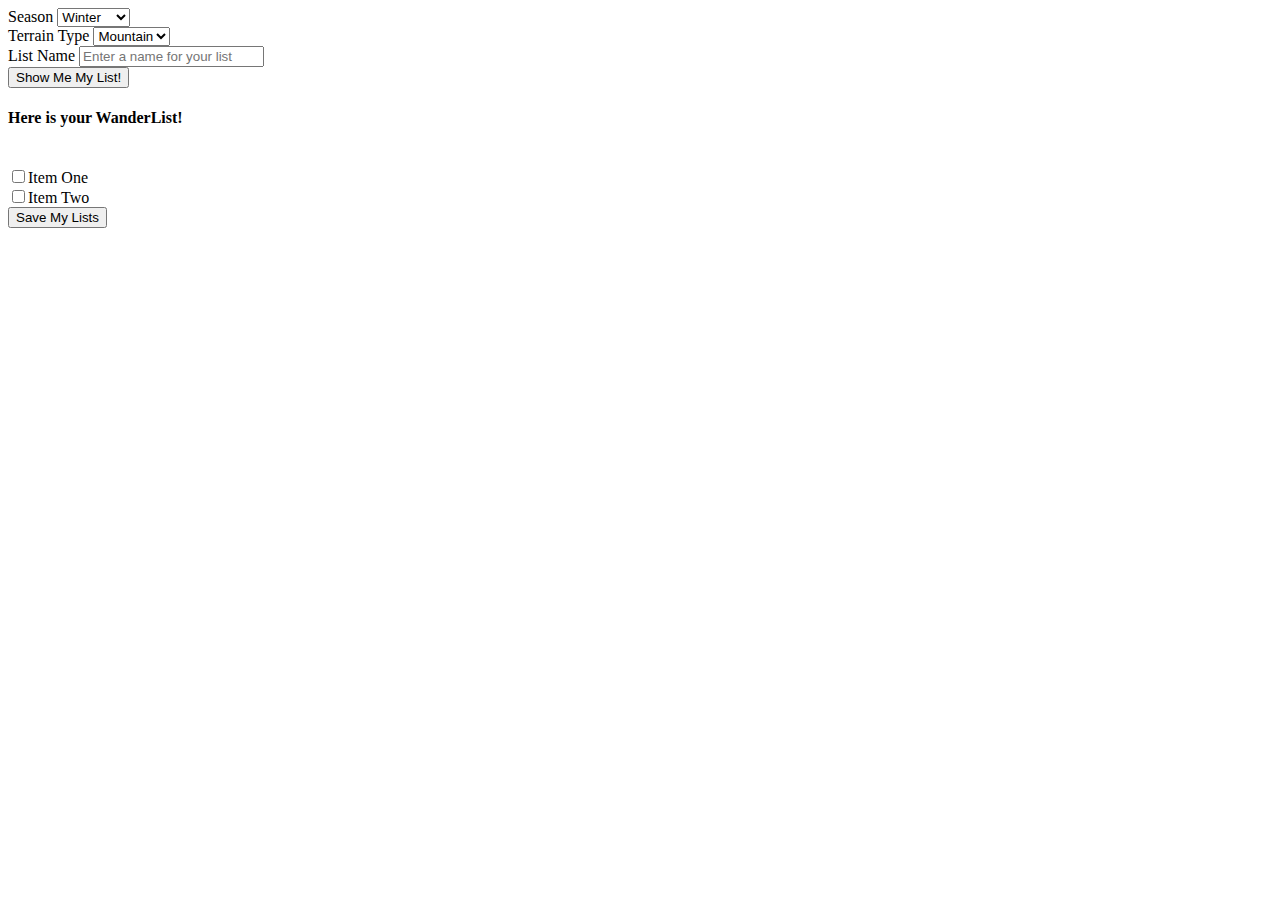
==== index.html @ 4a2451d5 "Merge pull request #5 from heatherzurek/home" ====
<!DOCTYPE html>
<html lang="en" dir="ltr">
  <head>
    <meta charset="utf-8">
    <link href="css/bootstrap.css" rel="stylesheet" type="text/css">
    <link href="css/styles.css" rel="stylesheet" type="text/css">
    <!-- <script src="js/bootstrap.js"></script> -->
    <script src="js/jquery-3.3.1.js"></script>
    <script src="js/objects.js"></script>
    <script src="js/scripts.js"></script>
    <title>wanderlist</title>
  </head>
  <body>
    <form id="lists">
      <div class="form-group">
        <label for="season">Season</label>
        <select class="form-control" id="season" >
          <option value="winterList">Winter</option>
          <option value="springList">Spring</option>
          <option value="summerList">Summer</option>
          <option value="fallList">Fall</option>
        </select>
      </div>
      <div class="form-group">
        <label for="terrain">Terrain Type</label>
        <select class="form-control" id="terrain">
          <option value="mountainList">Mountain</option>
          <option value="desertList">Desert</option>
          <option value="forestList">Forest</option>
          <option value="riverList">River</option>
        </select>
      </div>
      <div class="form-group">
        <label for="listName">List Name</label>
        <input type="name" class="form-control" id="listName" placeholder="Enter a name for your list">
      </div>
      <button type="button" name="button" id="listMaker">Show Me My List!</button>
    </form>

    <div class="customList">
      <form class="prePopLists">
      <h4>Here is your WanderList!</h4>
      <h5><span id="userListName"></span></h5>
      <br>
      <span id="userSeasonSelected"></span>
      <div class="form-check">
        <label class="form-check-label">
          <input type="checkbox" name="prePopList" value="Item One">Item One<span id=""></span>
        </label>
      </div>
      <div class="form-check">
        <label class="form-check-label">
          <input type="checkbox" name="prePopList" value="Item Two"><span id="">Item Two</span>
      </label>
      </div>
      <button type="button" name="button" id="selectedItemsList">Save My Lists</button>
      </form>
    </div>

    <!-- add extra items form -->
    <!-- <li><input class="form-control form-control-sm" type="text" placeholder="Additional item"></li> -->
    <output>

    </output>

  </body>
</html>
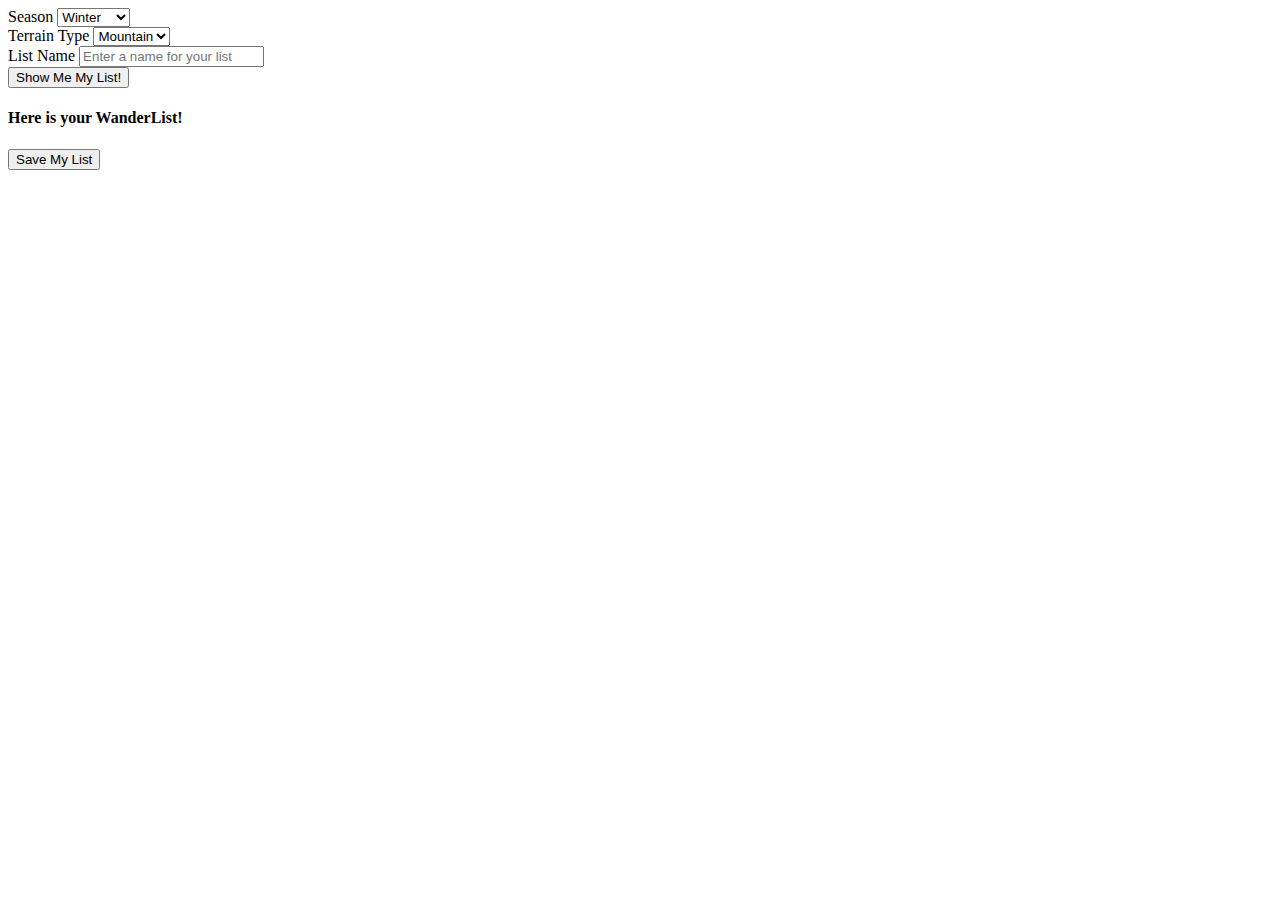
==== commit a59cba9a: "Merge pull request #6 from heatherzurek/reese" ====
--- a/index.html
+++ b/index.html
@@ -41,27 +41,12 @@
       <form class="prePopLists">
       <h4>Here is your WanderList!</h4>
       <h5><span id="userListName"></span></h5>
-      <br>
-      <span id="userSeasonSelected"></span>
-      <div class="form-check">
-        <label class="form-check-label">
-          <input type="checkbox" name="prePopList" value="Item One">Item One<span id=""></span>
-        </label>
-      </div>
-      <div class="form-check">
-        <label class="form-check-label">
-          <input type="checkbox" name="prePopList" value="Item Two"><span id="">Item Two</span>
-      </label>
-      </div>
-      <button type="button" name="button" id="selectedItemsList">Save My Lists</button>
-      </form>
     </div>
 
-    <!-- add extra items form -->
-    <!-- <li><input class="form-control form-control-sm" type="text" placeholder="Additional item"></li> -->
     <output>
-
+      <span id="seasonAndTerrainList"></span>
     </output>
+    <button type="button" name="button" id="selectedItemsList">Save My List</button>
 
   </body>
 </html>
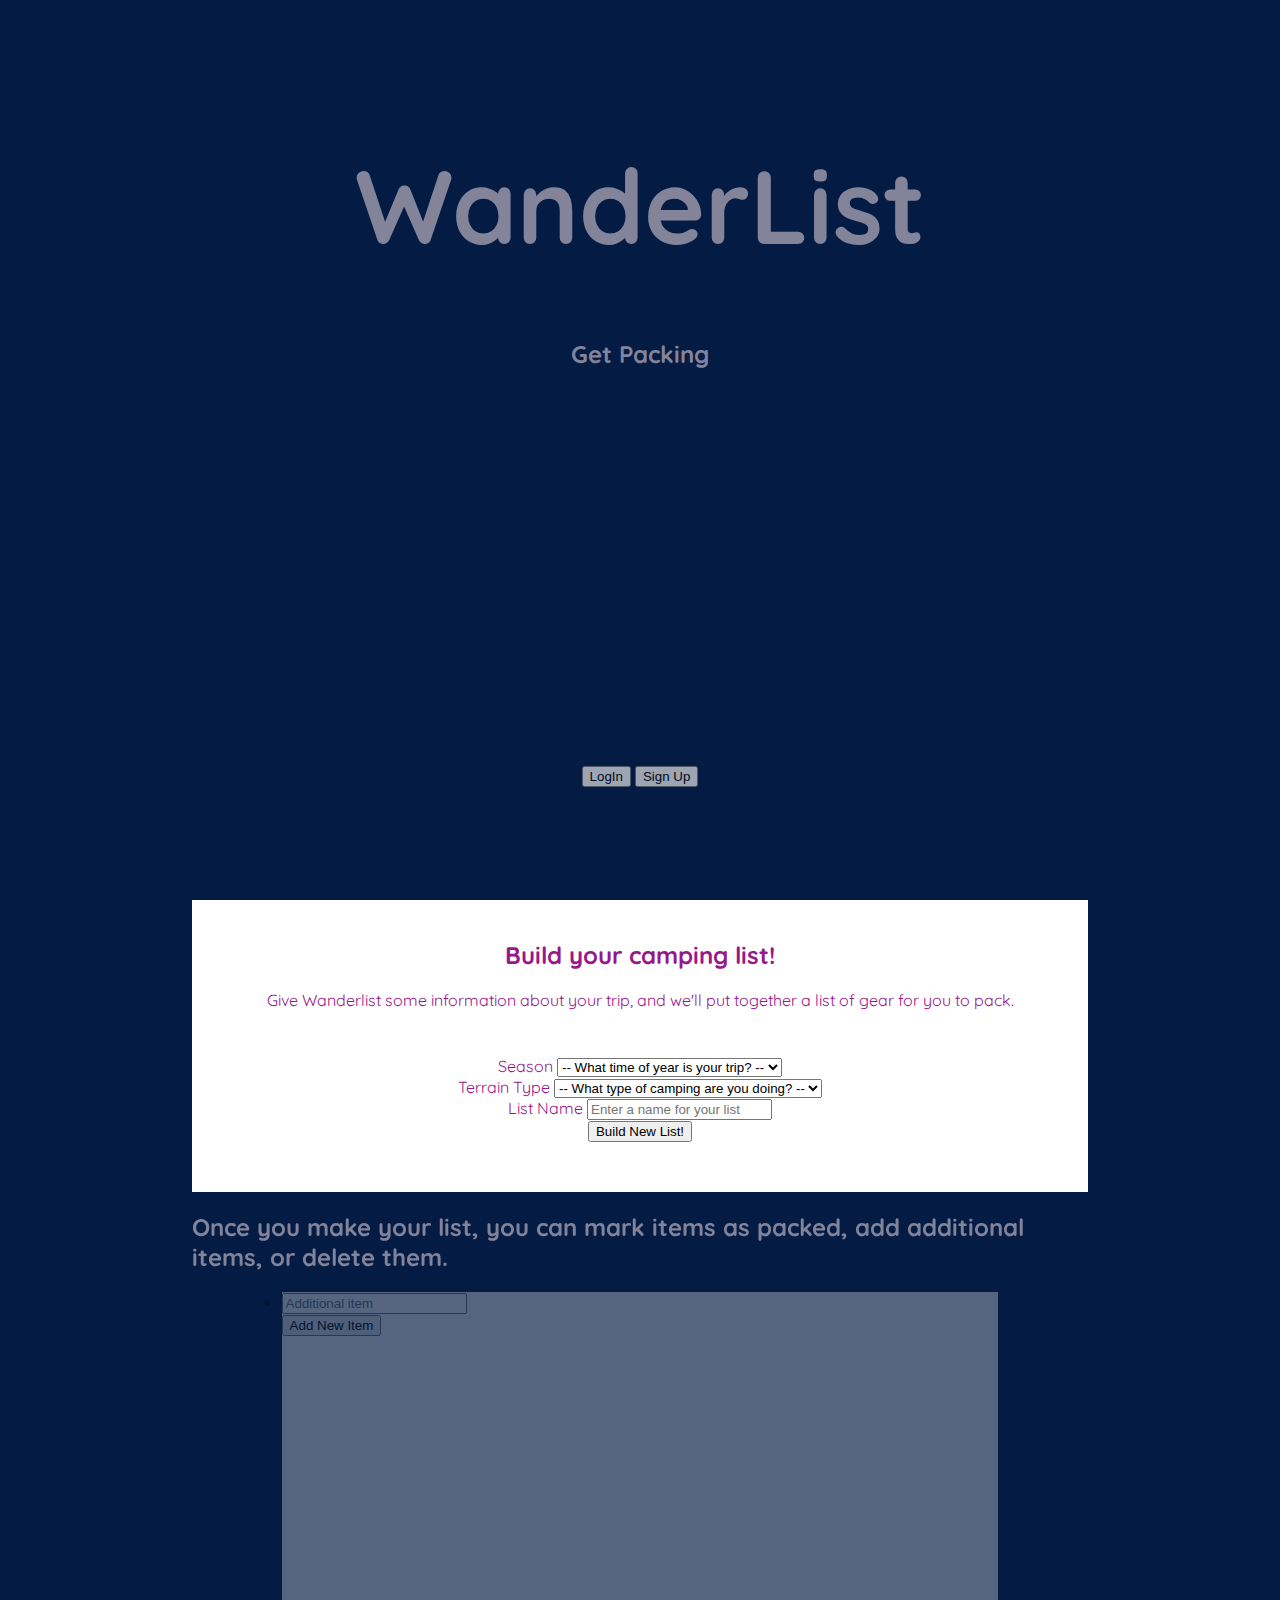
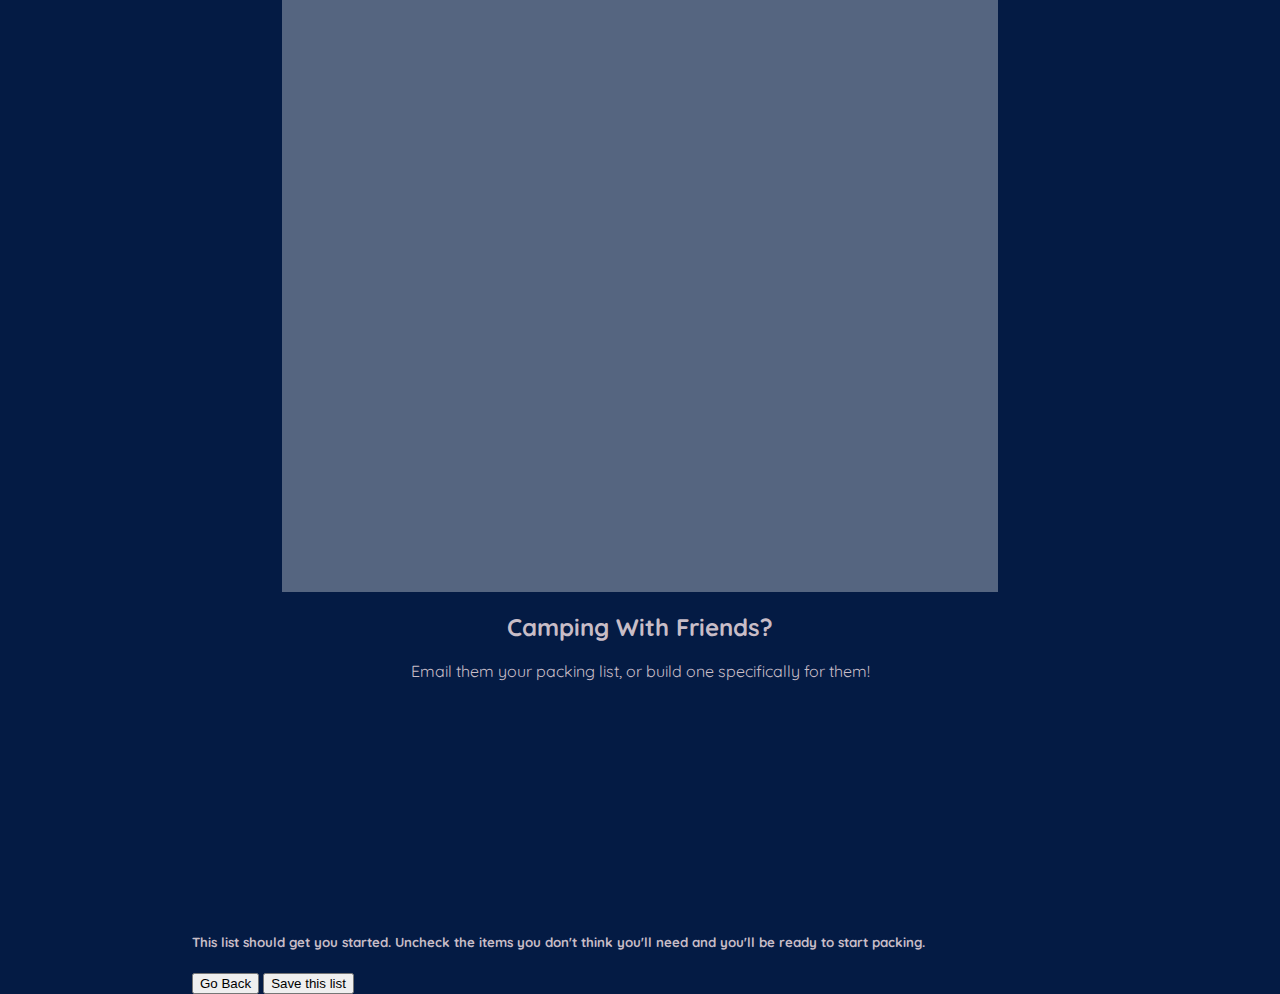
==== commit 8683ea96: "Merge pull request #17 from heatherzurek/reese" ====
--- a/index.html
+++ b/index.html
@@ -4,49 +4,175 @@
     <meta charset="utf-8">
     <link href="css/bootstrap.css" rel="stylesheet" type="text/css">
     <link href="css/styles.css" rel="stylesheet" type="text/css">
-    <!-- <script src="js/bootstrap.js"></script> -->
     <script src="js/jquery-3.3.1.js"></script>
+    <script src="js/bootstrap.js"></script>
     <script src="js/objects.js"></script>
     <script src="js/scripts.js"></script>
-    <title>wanderlist</title>
+    <link href="https://fonts.googleapis.com/css?family=Quicksand" rel="stylesheet">
+    <title>wanderlist parrallax</title>
   </head>
   <body>
-    <form id="lists">
-      <div class="form-group">
-        <label for="season">Season</label>
-        <select class="form-control" id="season" >
-          <option value="winterList">Winter</option>
-          <option value="springList">Spring</option>
-          <option value="summerList">Summer</option>
-          <option value="fallList">Fall</option>
-        </select>
+    <div class="bigImg-1">
+      <div class="bigImg-1-content">
+        <h1>WanderList</h1>
+        <h2>Get Packing</h2>
       </div>
-      <div class="form-group">
-        <label for="terrain">Terrain Type</label>
-        <select class="form-control" id="terrain">
-          <option value="mountainList">Mountain</option>
-          <option value="desertList">Desert</option>
-          <option value="forestList">Forest</option>
-          <option value="riverList">River</option>
-        </select>
+      <div class="bigImg-login">
+        <button type="button" name="button" class="btn-light ">LogIn</button>
+        <button type="button" name="button" class="btn-light">Sign Up</button>
       </div>
-      <div class="form-group">
-        <label for="listName">List Name</label>
-        <input type="name" class="form-control" id="listName" placeholder="Enter a name for your list">
+    </div>
+      <div class="box-1">
+        <h2>Build your camping list!</h2>
+        <p>Give Wanderlist some information about your trip, and we'll put together a list of gear for you to pack.</p>
+        <form id="lists">
+          <div class="form-group">
+            <label for="season">Season</label>
+            <select class="form-control" id="season" >
+              <option disabled selected value>-- What time of year is your trip? --</option>
+              <option value="winterList">Winter</option>
+              <option value="springList">Spring</option>
+              <option value="summerList">Summer</option>
+              <option value="fallList">Fall</option>
+            </select>
+          </div>
+          <div class="form-group">
+            <label for="terrain">Terrain Type</label>
+            <select class="form-control" id="terrain">
+              <option disabled selected value>-- What type of camping are you doing? --</option>
+              <option value="mountainList">Mountain</option>
+              <option value="desertList">Desert</option>
+              <option value="forestList">Forest</option>
+              <option value="riverList">River</option>
+            </select>
+          </div>
+          <div class="form-group">
+            <label for="listName">List Name</label>
+            <input type="name" class="form-control" id="listName" placeholder="Enter a name for your list">
+          </div>
+          <button type="button" name="button" id="listMaker" data-target="#listModal" data-backdrop=false data-keyboard=false >Build New List!</button>
+        </form>
       </div>
-      <button type="button" name="button" id="listMaker">Show Me My List!</button>
-    </form>
+      <div class="bigImg-2">
+        <h2>Once you make your list, you can mark items as packed, add additional items, or delete them.</h2>
+        <div class="bigImg-2-content hidden">
+          <output></output>
+          <div>
+            <span id="userPopList"></span>
+          </div>
+          <div class="addItemButton">
+            <li><input class="form-control form-control-sm" type="text" placeholder="Additional item" id="addPersonalItem"></li>
+            <button type="button" name="button" id="addItemButton">Add New Item</button>
+          </div>
+        </div>
+      </div>
+      <div class="box-2">
+        <h2>Camping With Friends?</h2>
+        <p>Email them your packing list, or build one specifically for them!</p>
+      </div>
 
-    <div class="customList">
-      <form class="prePopLists">
-      <h4>Here is your WanderList!</h4>
-      <h5><span id="userListName"></span></h5>
-    </div>
+      <!-- Button trigger modal -->
+      <!-- <button type="button" class="btn btn-primary" data-toggle="modal" data-target="#listModal">
+        Launch demo modal
+      </button> -->
 
-    <output>
-      <span id="seasonAndTerrainList"></span>
-    </output>
-    <button type="button" name="button" id="selectedItemsList">Save My List</button>
+      <!-- Modal -->
+      <div class="modal fade" id="listModal" tabindex="-1" role="dialog" aria-labelledby="exampleModalLabel" aria-hidden="true">
+        <div class="modal-dialog" role="document">
+          <div class="modal-content">
+            <div class="modal-header">
+              <h5 class="modal-title" id="exampleModalLabel">This list should get you started.  Uncheck the items you don't think you'll need and you'll be ready to start packing.</h5>
+              <!-- <button type="button" class="close" data-dismiss="modal" aria-label="Close">
+                <span aria-hidden="true">&times;</span>
+              </button> -->
+            </div>
+            <div class="modal-body">
+              <output name="result"></output>
+            </div>
+            <div class="modal-footer">
+              <button id="modalGoBack"type="button" class="btn btn-secondary" data-dismiss="modal">Go Back</button>
+              <button id="selectedItemsSubmit" type="button" class="btn btn-primary">Save this list</button>
+            </div>
+          </div>
+          </div>
+        </div>
+      </div>
 
+<!-- add "add items" form and button -->
+<!-- have to add it into the correct div  -->
+
+
+
+
+
+
+
+
+
+
+    <!-- <header>
+      <h1>WanderList</h1>
+      <h2>Build your list with us</h2>
+      <div class="header-buttons">
+        <button type="button" name="button" class="btn-light ">LogIn</button>
+        <button type="button" name="button" class="btn-light">Start new list</button>
+      </div>
+      <img src="img/campappbg.jpg" alt="Camping scene at night">
+    </header>
+    <section id="welcome">
+    </section>
+    <main>
+      <form id="lists">
+        <div class="form-group">
+          <label for="season">Season</label>
+          <select class="form-control" id="season" >
+            <option value="winterList">Winter</option>
+            <option value="springList">Spring</option>
+            <option value="summerList">Summer</option>
+            <option value="fallList">Fall</option>
+          </select>
+        </div>
+        <div class="form-group">
+          <label for="terrain">Terrain Type</label>
+          <select class="form-control" id="terrain">
+            <option value="mountainList">Mountain</option>
+            <option value="desertList">Desert</option>
+            <option value="forestList">Forest</option>
+            <option value="riverList">River</option>
+          </select>
+        </div>
+        <div class="form-group">
+          <label for="listName">List Name</label>
+          <input type="name" class="form-control" id="listName" placeholder="Enter a name for your list">
+        </div>
+        <button type="button" name="button" id="listMaker">Show Me My List!</button>
+      </form>
+
+      <div class="customList">
+        <form class="prePopLists">
+        <h4>Here is your WanderList!</h4>
+        <h5><span id="userListName"></span></h5>
+        <br>
+        <span id="userSeasonSelected"></span>
+        <div class="form-check">
+          <label class="form-check-label">
+            <input type="checkbox" name="prePopList" value="Item One">Item One<span id=""></span>
+          </label>
+        </div>
+        <div class="form-check">
+          <label class="form-check-label">
+            <input type="checkbox" name="prePopList" value="Item Two"><span id="">Item Two</span>
+        </label>
+        </div>
+        <button type="button" name="button" id="selectedItemsList">Save My Lists</button>
+        </form>
+      </div>
+
+      add extra items form -->
+      <!-- <li><input class="form-control form-control-sm" type="text" placeholder="Additional item"></li> -->
+      <!-- <output>
+
+      </output> -->
+    <!-- </main> -->
   </body>
 </html>
--- a/css/styles.css
+++ b/css/styles.css
@@ -0,0 +1,131 @@
+html {
+  height: 100%;
+}
+
+body {
+  font-family: 'Quicksand', sans-serif;
+  background-color: #041B44;
+  color: #C8BDC7;
+  height: 100%;
+  display: block;
+  /* font-size: 1em; */
+}
+.wrapper{
+}
+/*
+header {
+  height: 100vh;
+  width: auto;
+
+  display: flex;
+  flex-direction: column;
+  text-align: center;
+  background-color: transparent;
+}
+
+header img {
+  position: fixed;
+  top:0;
+  z-index: -1;
+  margin: 0 auto;
+}
+
+header h1 {
+  margin: 35% 0 0;
+  font-size: 10em;
+  background-color: inherit;
+  z-index: 100;
+}
+
+header h2 {
+  font-size: 4em;
+}
+
+header button{
+  font-size: 4em;
+  margin: 0 20px;
+
+}
+
+.header-buttons {
+  margin: 85% 0;
+  display: flex;
+  justify-content: center;
+}
+
+h4 {
+  color: #B9CCE4;
+} */
+
+.bigImg-1, .bigImg-2 {
+  position: relative;
+  opacity: 0.65;
+  background-attachment: fixed;
+  background-position: center;
+  background-repeat: no-repeat;
+  background-size: cover;
+}
+
+.bigImg-1 {
+  background-image: url("../img/campappbg.jpg");
+  height: 100%;
+}
+
+.bigImg-1-content {
+  text-align: center;
+  padding: 70px 0;
+}
+
+.bigImg-1-content h1 {
+  font-size: 6.5rem;
+}
+
+.bigImg-login {
+  position: absolute;
+  left: 0;
+  top: 85%;
+  text-align: center;
+  width: 100%;
+}
+
+.bigImg-2 {
+  background-image: url("../img/campappbglgt.jpg");
+  min-height: 900px;
+
+}
+
+.bigImg-2-content {
+  background-color: white;
+  height: 900px;
+  width: 80%;
+  color: black;
+  opacity: .5;
+  margin: 0 auto;
+}
+
+.box-1{
+  text-align: center;
+  background-color: white;
+  padding: 20px;
+  color: #96188b;
+}
+
+.box-2{
+  text-align: center;
+  height: 300px;
+}
+
+form {
+  padding: 30px;
+}
+
+select.placeholder {
+  text-align: center;
+}
+
+@media only screen and (min-width: 900px){
+  body{
+    width: 70%;
+    margin: 0 auto;
+  }
+}
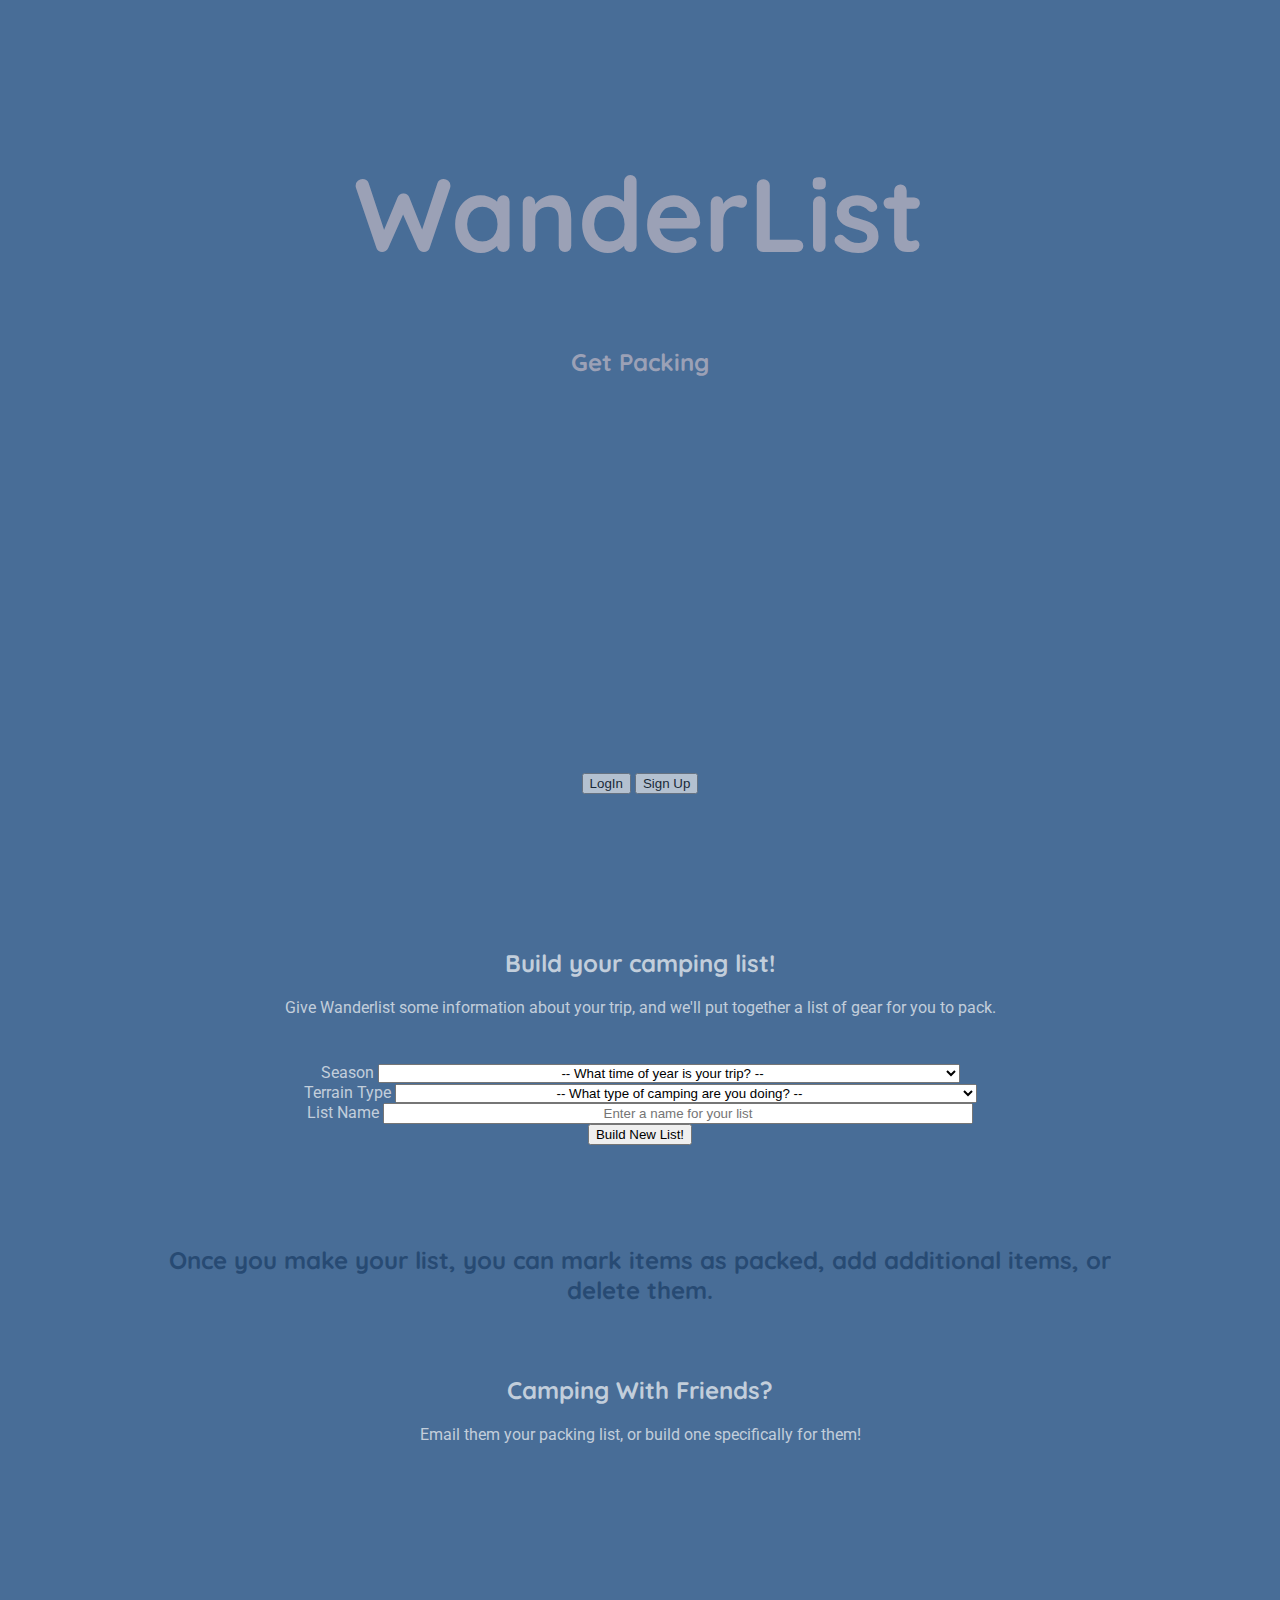
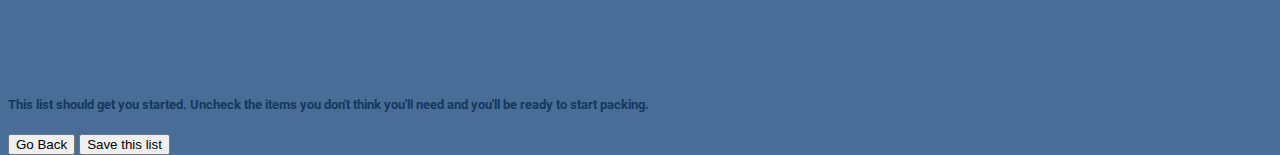
==== commit 583321fe: "make listName appear on the page" ====
--- a/index.html
+++ b/index.html
@@ -9,7 +9,10 @@
     <script src="js/objects.js"></script>
     <script src="js/scripts.js"></script>
     <link href="https://fonts.googleapis.com/css?family=Quicksand" rel="stylesheet">
-    <title>wanderlist parrallax</title>
+    <link href="https://fonts.googleapis.com/css?family=Roboto" rel="stylesheet">
+
+
+    <title>WanderList | Get Packing</title>
   </head>
   <body>
     <div class="bigImg-1">
@@ -56,6 +59,7 @@
       <div class="bigImg-2">
         <h2>Once you make your list, you can mark items as packed, add additional items, or delete them.</h2>
         <div class="bigImg-2-content hidden">
+          <h2 id ="showTripName"></h2>
           <output></output>
           <div>
             <span id="userPopList"></span>
--- a/css/styles.css
+++ b/css/styles.css
@@ -3,20 +3,18 @@
 }
 
 body {
-  font-family: 'Quicksand', sans-serif;
-  background-color: #041B44;
+  font-family: 'Roboto', sans-serif;
+  background-color: #486d97;
   color: #C8BDC7;
   height: 100%;
   display: block;
+  /* background-image: linear-gradient(#8d8ea5,#143767); */
   /* font-size: 1em; */
 }
-.wrapper{
-}
-/*
+
 header {
   height: 100vh;
   width: auto;
-
   display: flex;
   flex-direction: column;
   text-align: center;
@@ -28,6 +26,15 @@
   top:0;
   z-index: -1;
   margin: 0 auto;
+}
+
+h1 {
+  font-family: 'Quicksand', sans-serif;
+}
+
+h2 {
+  font-family: 'Quicksand', sans-serif;
+
 }
 
 header h1 {
@@ -47,15 +54,67 @@
 
 }
 
+li {
+  list-style-type: none;
+}
+
+li input {
+  margin: 10px 15px;
+}
+
 .header-buttons {
   margin: 85% 0;
   display: flex;
   justify-content: center;
 }
 
-h4 {
+#seasonAndTerrainList {
+  list-style: none;
+}
+
+
+#personalItems {
+  display: none;
+}
+
+
+h6 {
+  padding: 5px;
+  }
+
+#userPopList {
+  list-style: none;
+}
+
+.main-div {
+  width: 25%;
+  margin: 0px auto;
+  margin-top: 150px;
+  padding: 20px;
+}
+
+.main-div input {
+  display: block;
+  border: 1px solid #cccccc;
+  border-radius: 5px;
+  background-color: #ffffff;
+  padding: 10px;
+  outline: none;
+  width: 100%;
+  margin-bottom: 20px;
+}
+
+.main-div button {
+  background: #B9CCE4;
+  color: #ffffff;
+  border: 0px;
+  border-radius: 5px;
+}
+
+.main-div button:hover {
+  background-color: #ffffff;
   color: #B9CCE4;
-} */
+}
 
 .bigImg-1, .bigImg-2 {
   position: relative;
@@ -88,44 +147,100 @@
   width: 100%;
 }
 
+.box-1 {
+  text-align: center;
+  background-color: #486d97;
+  padding: 20px;
+  color: #c2cedb;
+}
+
 .bigImg-2 {
   background-image: url("../img/campappbglgt.jpg");
-  min-height: 900px;
-
+  min-height: 100px;
+}
+
+.bigImg-2 h2{
+  padding: 50px 20px;
+  color: #163860;
+  width: 80%;
+  margin: 0 auto;
+  text-align: center;
 }
 
 .bigImg-2-content {
   background-color: white;
-  height: 900px;
+  /* height: 900px; */
   width: 80%;
   color: black;
-  opacity: .5;
-  margin: 0 auto;
-}
-
-.box-1{
-  text-align: center;
-  background-color: white;
+  opacity: .8;
+  margin: 0 auto;
   padding: 20px;
-  color: #96188b;
+  color: black;
+  background-image: linear-gradient(rgba(255,0,0,0) 70%, rgb(101, 163, 174));
+}
+
+.bigImg-2-content h2 {
+  text-align: center;
+}
+.bigImg-2-content output {
+  width: 100%;
+}
+.bigImg-2-content li:hover {
+background-color: #64a2ac;
+transform: scale(1.2);
+width: 100%;
+}
+
+#showTripName {
+  text-align: center;
+  color: #000000;
+  font-weight: bold;
 }
 
 .box-2{
   text-align: center;
   height: 300px;
+  color: #c2cedb;
+}
+
+#listModal {
+  color: #163860
 }
 
 form {
   padding: 30px;
 }
 
-select.placeholder {
-  text-align: center;
+#terrain, #season {
+  width: 50%;
+  margin: 0 auto;
+  text-align-last: center;
+}
+
+#listName {
+  width: 50%;
+  margin: 0 auto;
+  text-align: center;
+}
+
+.hidden {
+  /* visibility: hidden; */
+  display: none;
+}
+
+.isPacked::after {
+  content: "✓ Packed";
+  font-weight: bold;
+  float: right;
+  color: #306477;
+  margin-right: 20px;
 }
 
 @media only screen and (min-width: 900px){
-  body{
+  .bigImg-1 {
     width: 70%;
     margin: 0 auto;
   }
 }
+
+/* end heathers css styles */
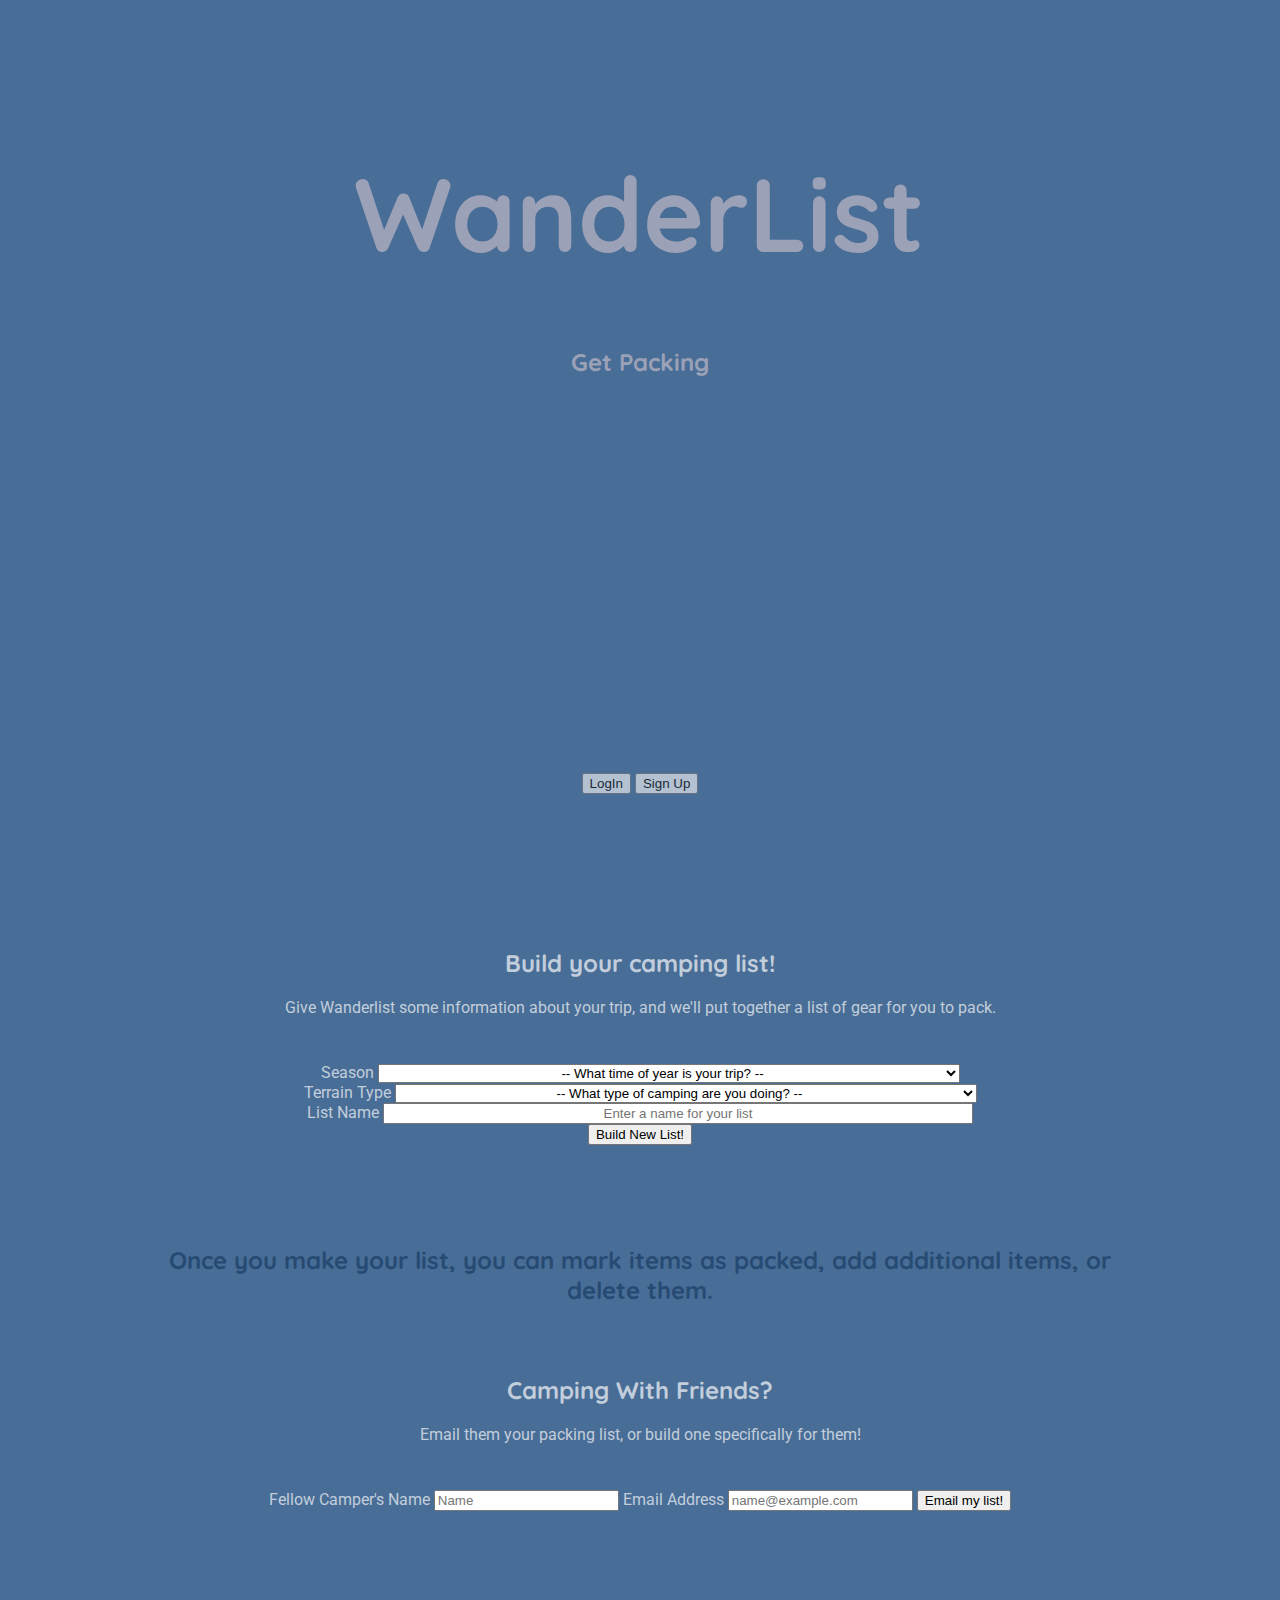
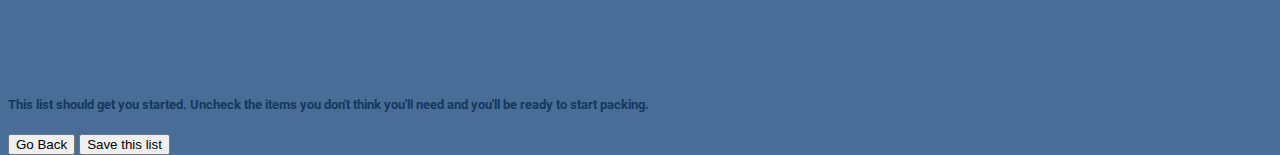
==== commit 6efca04c: "add output section to display camper names and emails, add functions to display camper names and ema" ====
--- a/index.html
+++ b/index.html
@@ -2,6 +2,7 @@
 <html lang="en" dir="ltr">
   <head>
     <meta charset="utf-8">
+    <meta name="viewport" content="width=device-width, initial-scale=1">
     <link href="css/bootstrap.css" rel="stylesheet" type="text/css">
     <link href="css/styles.css" rel="stylesheet" type="text/css">
     <script src="js/jquery-3.3.1.js"></script>
@@ -53,7 +54,7 @@
             <label for="listName">List Name</label>
             <input type="name" class="form-control" id="listName" placeholder="Enter a name for your list">
           </div>
-          <button type="button" name="button" id="listMaker" data-target="#listModal" data-backdrop=false data-keyboard=false >Build New List!</button>
+          <button type="button" class"btn" name="button" id="listMaker" data-target="#listModal" data-backdrop=false data-keyboard=false >Build New List!</button>
         </form>
       </div>
       <div class="bigImg-2">
@@ -61,18 +62,32 @@
         <div class="bigImg-2-content hidden">
           <h2 id ="showTripName"></h2>
           <output></output>
-          <div>
+          <!-- <div>
             <span id="userPopList"></span>
-          </div>
+          </div> -->
           <div class="addItemButton">
             <li><input class="form-control form-control-sm" type="text" placeholder="Additional item" id="addPersonalItem"></li>
-            <button type="button" name="button" id="addItemButton">Add New Item</button>
+            <li id="addItemButton"><button type="button" name="button" >Add New Item</button></li>
           </div>
         </div>
       </div>
       <div class="box-2">
         <h2>Camping With Friends?</h2>
         <p>Email them your packing list, or build one specifically for them!</p>
+
+        <div class="form-group">
+          <output id="camperSubmissions" class="hidden">
+            You have shared your list with these campers!
+          </output>
+          <form>
+            <label for="emailNameInput">Fellow Camper's Name</label>
+            <input type="text" class="form-control" id="emailNameInput" placeholder="Name">
+            <label for="emailAddressInput">Email Address</label>
+            <input type="email" class="form-control" id="emailAddressInput" placeholder="name@example.com">
+            <button type="button" name="button" id="camperSubmit">Email my list!</button>
+          </form>
+
+        </div>
       </div>
 
       <!-- Button trigger modal -->
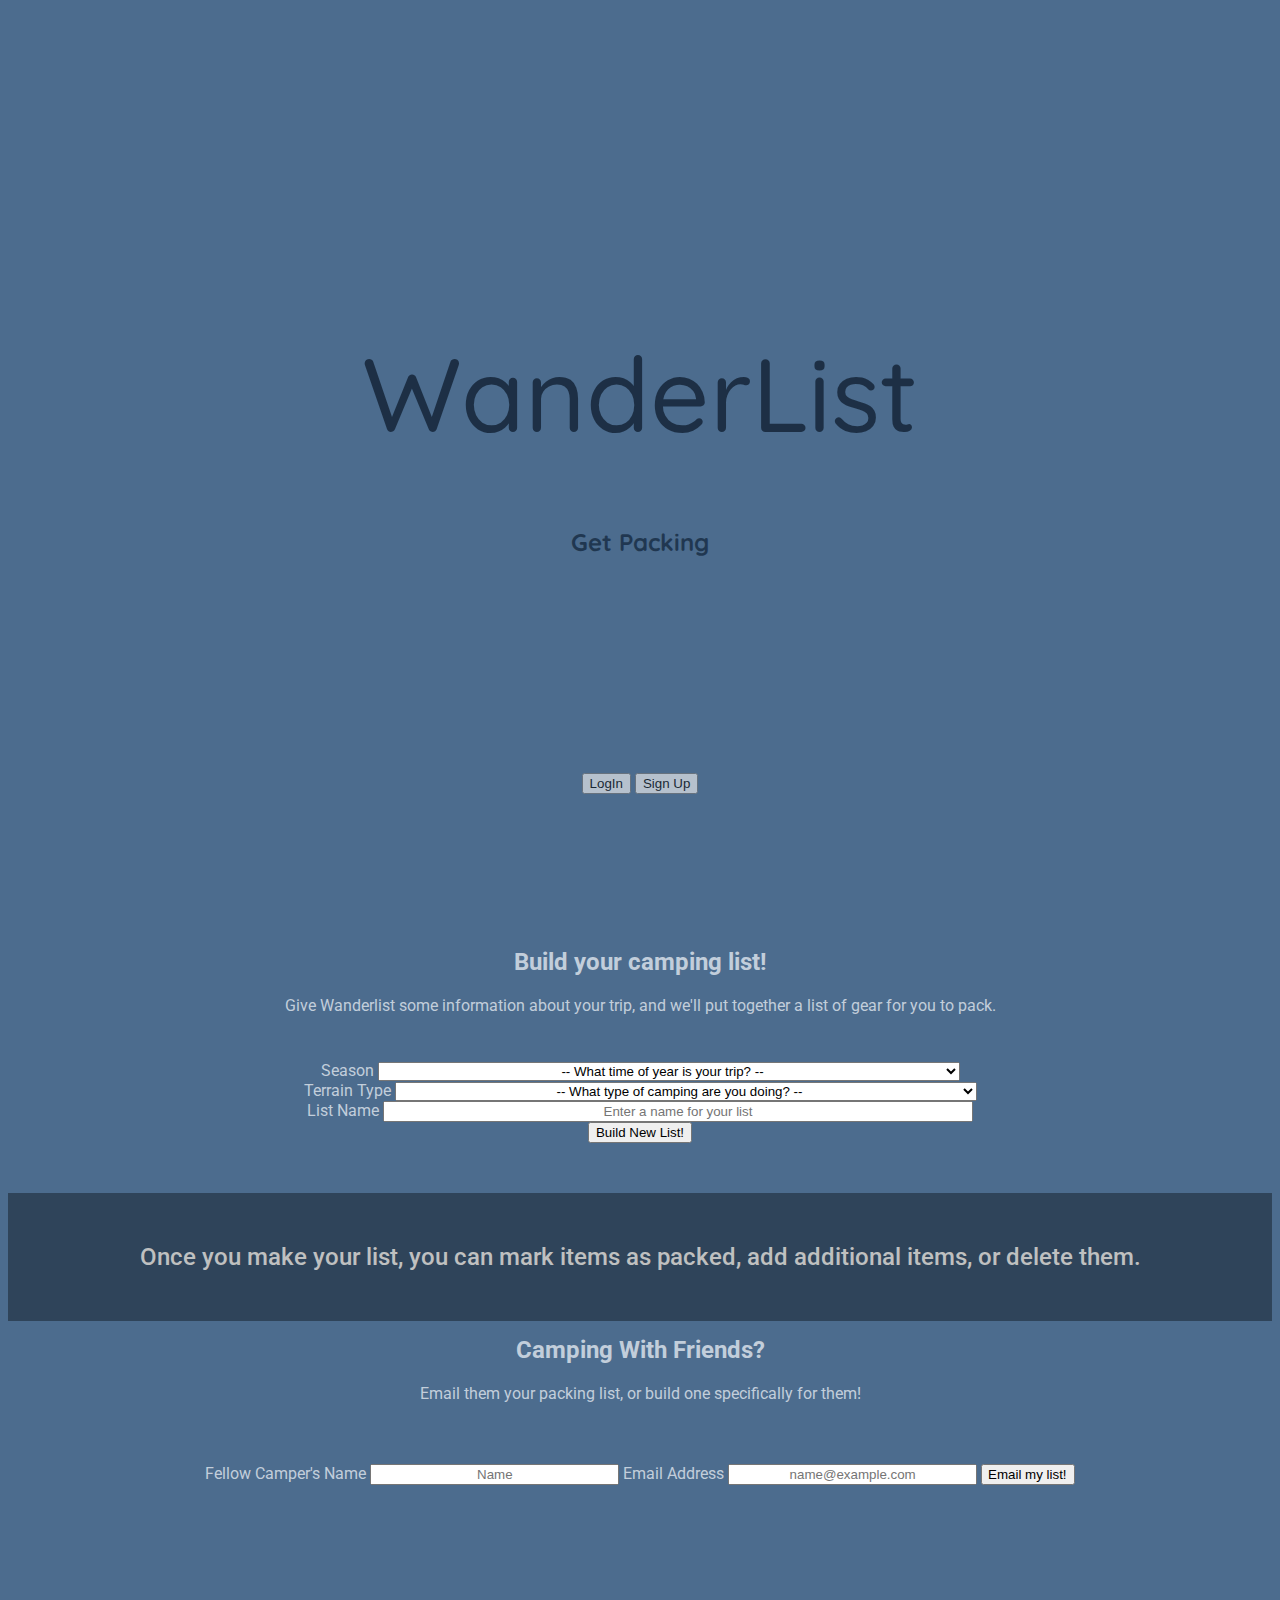
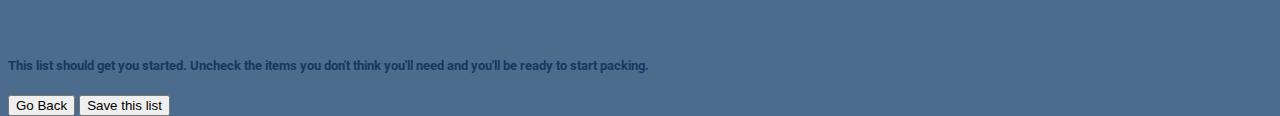
==== commit dd1b7f02: "add user/newuser login buttons and functions" ====
--- a/index.html
+++ b/index.html
@@ -22,8 +22,15 @@
         <h2>Get Packing</h2>
       </div>
       <div class="bigImg-login">
-        <button type="button" name="button" class="btn-light ">LogIn</button>
-        <button type="button" name="button" class="btn-light">Sign Up</button>
+        <div class="login-user hidden">
+          <button id="submitUser" class="btn btn-dark" type="button" name="button">Login</button>
+        </div>
+        <div class="login-new-user hidden">
+          <input id="newUserNameInput" type="text" name="newUserName" value="" placeholder="New User Name" required>
+          <button id="submitNewUser" class="btn btn-dark" type="button" name="button">Login New User</button>
+        </div>
+        <button id="loginUser" type="button" name="button" class="btn-light ">LogIn</button>
+        <button id="loginNewUser" type="button" name="button" class="btn-light">Sign Up</button>
       </div>
     </div>
       <div class="box-1">
@@ -76,9 +83,6 @@
         <p>Email them your packing list, or build one specifically for them!</p>
 
         <div class="form-group">
-          <output id="camperSubmissions" class="hidden">
-            You have shared your list with these campers!
-          </output>
           <form>
             <label for="emailNameInput">Fellow Camper's Name</label>
             <input type="text" class="form-control" id="emailNameInput" placeholder="Name">
@@ -86,7 +90,6 @@
             <input type="email" class="form-control" id="emailAddressInput" placeholder="name@example.com">
             <button type="button" name="button" id="camperSubmit">Email my list!</button>
           </form>
-
         </div>
       </div>
 
--- a/css/styles.css
+++ b/css/styles.css
@@ -4,8 +4,8 @@
 
 body {
   font-family: 'Roboto', sans-serif;
-  background-color: #486d97;
-  color: #C8BDC7;
+  background-color: #4c6c8e;
+  color: #dcd6cd;
   height: 100%;
   display: block;
   /* background-image: linear-gradient(#8d8ea5,#143767); */
@@ -28,15 +28,6 @@
   margin: 0 auto;
 }
 
-h1 {
-  font-family: 'Quicksand', sans-serif;
-}
-
-h2 {
-  font-family: 'Quicksand', sans-serif;
-
-}
-
 header h1 {
   margin: 35% 0 0;
   font-size: 10em;
@@ -51,7 +42,6 @@
 header button{
   font-size: 4em;
   margin: 0 20px;
-
 }
 
 li {
@@ -72,48 +62,16 @@
   list-style: none;
 }
 
-
 #personalItems {
   display: none;
 }
 
-
 h6 {
   padding: 5px;
-  }
+}
 
 #userPopList {
   list-style: none;
-}
-
-.main-div {
-  width: 25%;
-  margin: 0px auto;
-  margin-top: 150px;
-  padding: 20px;
-}
-
-.main-div input {
-  display: block;
-  border: 1px solid #cccccc;
-  border-radius: 5px;
-  background-color: #ffffff;
-  padding: 10px;
-  outline: none;
-  width: 100%;
-  margin-bottom: 20px;
-}
-
-.main-div button {
-  background: #B9CCE4;
-  color: #ffffff;
-  border: 0px;
-  border-radius: 5px;
-}
-
-.main-div button:hover {
-  background-color: #ffffff;
-  color: #B9CCE4;
 }
 
 .bigImg-1, .bigImg-2 {
@@ -126,17 +84,26 @@
 }
 
 .bigImg-1 {
-  background-image: url("../img/campappbg.jpg");
+  background-image: url("../img/mtns.jpg");
   height: 100%;
 }
 
 .bigImg-1-content {
   text-align: center;
-  padding: 70px 0;
+  padding: 250px 0;
 }
 
 .bigImg-1-content h1 {
   font-size: 6.5rem;
+  color: #04101f;
+  font-weight: 500;
+  font-family: 'Quicksand', sans-serif;
+}
+
+.bigImg-1-content h2 {
+  color: #0a1c31;
+  font-weight: 700;
+  font-family: 'Quicksand', sans-serif;
 }
 
 .bigImg-login {
@@ -149,34 +116,36 @@
 
 .box-1 {
   text-align: center;
-  background-color: #486d97;
+  background-color: #4c6c8e;
   padding: 20px;
   color: #c2cedb;
 }
 
 .bigImg-2 {
-  background-image: url("../img/campappbglgt.jpg");
+  opacity: 0.8;
+  background-image: url("../img/mtns1.jpg");
   min-height: 100px;
 }
 
 .bigImg-2 h2{
   padding: 50px 20px;
-  color: #163860;
-  width: 80%;
-  margin: 0 auto;
-  text-align: center;
+  color: #dcd6cd;
+  font-weight: 500;
+  margin: 0 auto;
+  text-align: center;
+  background-color: #00000073;
 }
 
 .bigImg-2-content {
   background-color: white;
   /* height: 900px; */
-  width: 80%;
+  width: 60%;
   color: black;
   opacity: .8;
   margin: 0 auto;
   padding: 20px;
   color: black;
-  background-image: linear-gradient(rgba(255,0,0,0) 70%, rgb(101, 163, 174));
+  background-image: linear-gradient(rgba(255,0,0,0) 70%, rgb(204, 183, 103));
 }
 
 .bigImg-2-content h2 {
@@ -185,10 +154,37 @@
 .bigImg-2-content output {
   width: 100%;
 }
+
+.bigImg-2-content li {
+  padding: 5px 0;
+  width: 90%;
+  margin: 0 auto;
+}
+
+.bigImg-2-content li a {
+  color: #000000;
+  cursor: pointer;
+}
+
+.bigImg-2-content li a:hover {
+  color: #224775;
+}
+
 .bigImg-2-content li:hover {
-background-color: #64a2ac;
-transform: scale(1.2);
-width: 100%;
+  background-color: #cc9a4b;
+  transform: scale(1.2);
+  width: 100%;
+  display: block;
+  text-indent: 10%;
+}
+
+.bigImg-2-content li:hover > .deleteItem {
+  visibility: visible;
+}
+
+li .deleteItem {
+  visibility: hidden;
+  margin-right: 45px;
 }
 
 #showTripName {
@@ -203,10 +199,20 @@
   color: #c2cedb;
 }
 
+.box-2 h2 {
+  margin-top: 15px;
+}
+
 #listModal {
   color: #163860
 }
 
+.modal {
+  background-image: url("../img/mtns1.jpg");
+  background-size: cover;
+  background-position: center;
+}
+
 form {
   padding: 30px;
 }
@@ -221,6 +227,54 @@
   width: 50%;
   margin: 0 auto;
   text-align: center;
+}
+
+#addPersonalItem {
+  width: 70%;
+  margin: 0 auto;
+  text-align: center;
+}
+
+#addItemButton {
+  visibility: visible;
+  text-indent: 0;
+}
+
+#addItemButton:hover {
+  transform: scale(1.2);
+  background-color: transparent;
+}
+
+#emailNameInput {
+  width: 20%;
+  margin: 0 auto;
+  text-align: center;
+}
+
+#emailAddressInputted {
+  margin-top: 12px;
+}
+
+#emailAddressInput {
+  width: 20%;
+  margin: 0 auto;
+  text-align: center;
+}
+
+#camperSubmit {
+  padding-left: 5px;
+  margin-top: 15px;
+}
+
+.addItemButton {
+  text-align: center;
+}
+
+.deleteItem {
+  float: right;
+  border-radius: 5px;
+  padding: 0 10px;
+  margin-right: 10px;
 }
 
 .hidden {
@@ -231,16 +285,31 @@
 .isPacked::after {
   content: "✓ Packed";
   font-weight: bold;
-  float: right;
-  color: #306477;
-  margin-right: 20px;
+  color: #224775;
+  margin-left: 20px;
 }
 
 @media only screen and (min-width: 900px){
   .bigImg-1 {
-    width: 70%;
     margin: 0 auto;
   }
-}
-
-/* end heathers css styles */
+
+  .bigImg-2-content {
+    width: 50%;
+  }
+}
+
+@media only screen and (max-width: 700px) {
+  .bigImg-2-content {
+    width: 100%;
+  }
+  li .deleteItem {
+    margin-right: 75px;
+  }
+  .bigImg-2-content li a {
+    margin-left: 25px;
+  }
+  .bigImg-1 h1 {
+    font-size:
+  }
+}
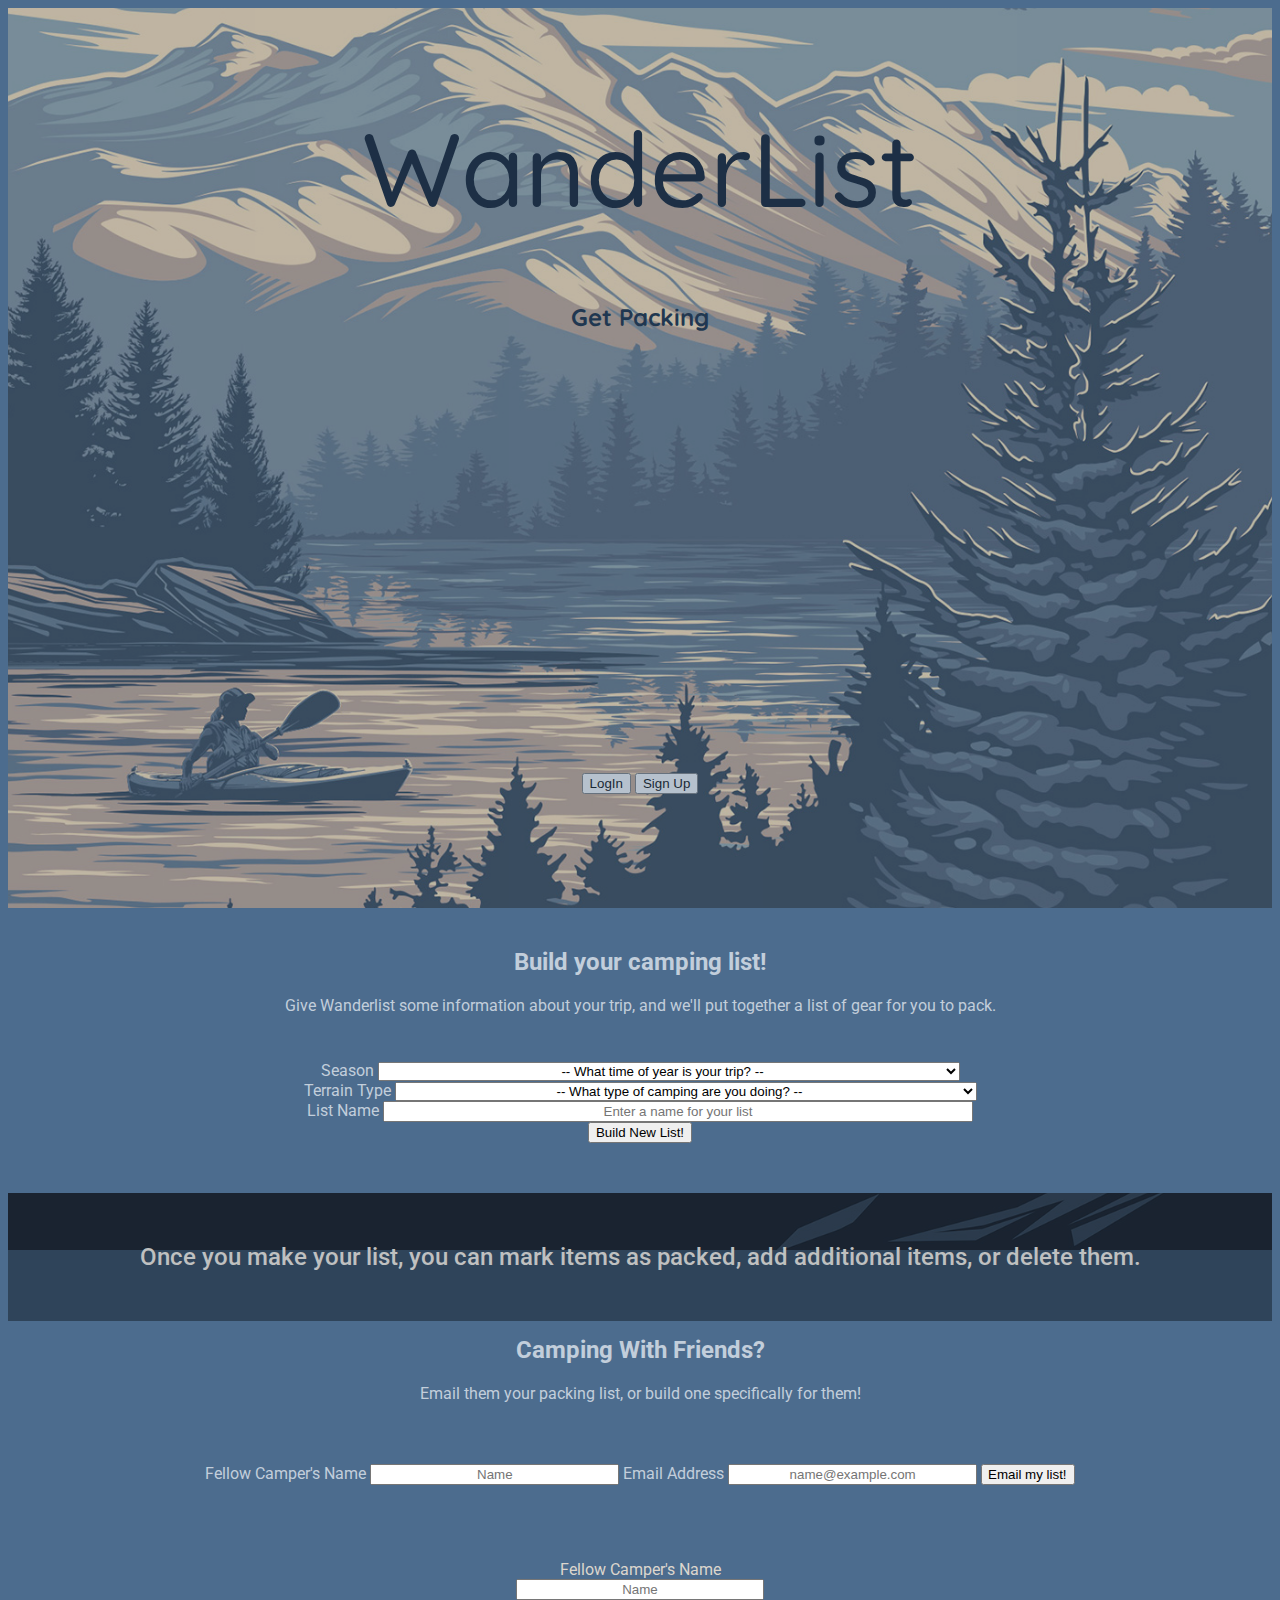
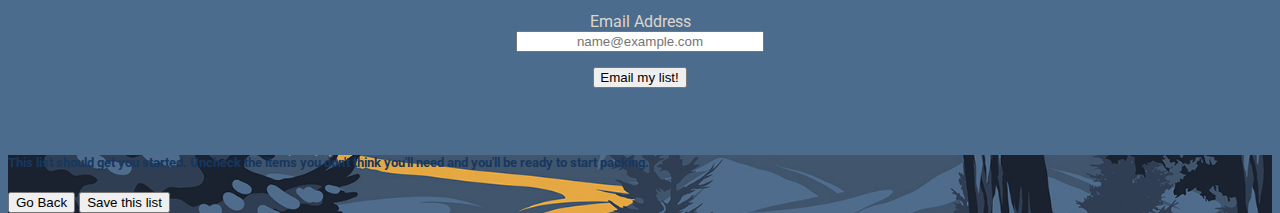
==== commit 20e300d0: "Merge branch 'master' into dustinhome" ====
--- a/index.html
+++ b/index.html
@@ -11,7 +11,6 @@
     <script src="js/scripts.js"></script>
     <link href="https://fonts.googleapis.com/css?family=Quicksand" rel="stylesheet">
     <link href="https://fonts.googleapis.com/css?family=Roboto" rel="stylesheet">
-
 
     <title>WanderList | Get Packing</title>
   </head>
@@ -65,13 +64,11 @@
         </form>
       </div>
       <div class="bigImg-2">
-        <h2>Once you make your list, you can mark items as packed, add additional items, or delete them.</h2>
+        <h2 id="hideOnClick">Once you make your list, you can mark items as packed, add additional items, or delete them.</h2>
         <div class="bigImg-2-content hidden">
-          <h2 id ="showTripName"></h2>
+          <h3 id="showTripName"></h3>
+
           <output></output>
-          <!-- <div>
-            <span id="userPopList"></span>
-          </div> -->
           <div class="addItemButton">
             <li><input class="form-control form-control-sm" type="text" placeholder="Additional item" id="addPersonalItem"></li>
             <li id="addItemButton"><button type="button" name="button" >Add New Item</button></li>
@@ -83,16 +80,33 @@
         <p>Email them your packing list, or build one specifically for them!</p>
 
         <div class="form-group">
+          <output id="camperSubmissions" class="hidden">
+            You have shared your list with these campers!
+          </output>
           <form>
             <label for="emailNameInput">Fellow Camper's Name</label>
             <input type="text" class="form-control" id="emailNameInput" placeholder="Name">
-            <label for="emailAddressInput">Email Address</label>
+            <label for="emailAddressInput" id="emailAddressInputted">Email Address</label>
             <input type="email" class="form-control" id="emailAddressInput" placeholder="name@example.com">
             <button type="button" name="button" id="camperSubmit">Email my list!</button>
           </form>
+
         </div>
       </div>
+      <div class="form-group">
 
+        <form id="camperForm">
+          <output id="camperSubmissions" class="hidden">
+            You have shared your list with these campers!
+          </output>
+          <label for="emailNameInput">Fellow Camper's Name</label>
+          <input type="text" class="form-control" id="emailNameInput" placeholder="Name">
+          <label for="emailAddressInput" id="emailAddressInputted">Email Address</label>
+          <input type="email" class="form-control" id="emailAddressInput" placeholder="name@example.com">
+          <button type="button" name="button" id="camperSubmit">Email my list!</button>
+        </form>
+      </div>
+    </div>
       <!-- Button trigger modal -->
       <!-- <button type="button" class="btn btn-primary" data-toggle="modal" data-target="#listModal">
         Launch demo modal
@@ -120,81 +134,5 @@
         </div>
       </div>
 
-<!-- add "add items" form and button -->
-<!-- have to add it into the correct div  -->
-
-
-
-
-
-
-
-
-
-
-    <!-- <header>
-      <h1>WanderList</h1>
-      <h2>Build your list with us</h2>
-      <div class="header-buttons">
-        <button type="button" name="button" class="btn-light ">LogIn</button>
-        <button type="button" name="button" class="btn-light">Start new list</button>
-      </div>
-      <img src="img/campappbg.jpg" alt="Camping scene at night">
-    </header>
-    <section id="welcome">
-    </section>
-    <main>
-      <form id="lists">
-        <div class="form-group">
-          <label for="season">Season</label>
-          <select class="form-control" id="season" >
-            <option value="winterList">Winter</option>
-            <option value="springList">Spring</option>
-            <option value="summerList">Summer</option>
-            <option value="fallList">Fall</option>
-          </select>
-        </div>
-        <div class="form-group">
-          <label for="terrain">Terrain Type</label>
-          <select class="form-control" id="terrain">
-            <option value="mountainList">Mountain</option>
-            <option value="desertList">Desert</option>
-            <option value="forestList">Forest</option>
-            <option value="riverList">River</option>
-          </select>
-        </div>
-        <div class="form-group">
-          <label for="listName">List Name</label>
-          <input type="name" class="form-control" id="listName" placeholder="Enter a name for your list">
-        </div>
-        <button type="button" name="button" id="listMaker">Show Me My List!</button>
-      </form>
-
-      <div class="customList">
-        <form class="prePopLists">
-        <h4>Here is your WanderList!</h4>
-        <h5><span id="userListName"></span></h5>
-        <br>
-        <span id="userSeasonSelected"></span>
-        <div class="form-check">
-          <label class="form-check-label">
-            <input type="checkbox" name="prePopList" value="Item One">Item One<span id=""></span>
-          </label>
-        </div>
-        <div class="form-check">
-          <label class="form-check-label">
-            <input type="checkbox" name="prePopList" value="Item Two"><span id="">Item Two</span>
-        </label>
-        </div>
-        <button type="button" name="button" id="selectedItemsList">Save My Lists</button>
-        </form>
-      </div>
-
-      add extra items form -->
-      <!-- <li><input class="form-control form-control-sm" type="text" placeholder="Additional item"></li> -->
-      <!-- <output>
-
-      </output> -->
-    <!-- </main> -->
   </body>
 </html>
--- a/css/styles.css
+++ b/css/styles.css
@@ -15,8 +15,13 @@
 header {
   height: 100vh;
   width: auto;
+  display: -webkit-box;
+  display: -ms-flexbox;
   display: flex;
-  flex-direction: column;
+  -webkit-box-orient: vertical;
+  -webkit-box-direction: normal;
+      -ms-flex-direction: column;
+          flex-direction: column;
   text-align: center;
   background-color: transparent;
 }
@@ -54,8 +59,12 @@
 
 .header-buttons {
   margin: 85% 0;
+  display: -webkit-box;
+  display: -ms-flexbox;
   display: flex;
-  justify-content: center;
+  -webkit-box-pack: center;
+      -ms-flex-pack: center;
+          justify-content: center;
 }
 
 #seasonAndTerrainList {
@@ -90,20 +99,20 @@
 
 .bigImg-1-content {
   text-align: center;
-  padding: 250px 0;
+  padding: 25px 0;
 }
 
 .bigImg-1-content h1 {
   font-size: 6.5rem;
   color: #04101f;
   font-weight: 500;
-  font-family: 'Quicksand', sans-serif;
+  font-family: "Quicksand", sans-serif;
 }
 
 .bigImg-1-content h2 {
   color: #0a1c31;
   font-weight: 700;
-  font-family: 'Quicksand', sans-serif;
+  font-family: "Quicksand", sans-serif;
 }
 
 .bigImg-login {
@@ -145,7 +154,9 @@
   margin: 0 auto;
   padding: 20px;
   color: black;
-  background-image: linear-gradient(rgba(255,0,0,0) 70%, rgb(204, 183, 103));
+  /* background-image: -webkit-gradient(linear, left top, left bottom, color-stop(70%, rgba(255,0,0,0)), to(rgb(204, 183, 103))); */
+  background-image: -webkit-linear-gradient(rgba(255,0,0,0) 70%, rgb(204, 183, 103));
+  background-image: -o-linear-gradient(rgba(255,0,0,0) 70%, rgb(204, 183, 103));
 }
 
 .bigImg-2-content h2 {
@@ -171,11 +182,13 @@
 }
 
 .bigImg-2-content li:hover {
-  background-color: #cc9a4b;
-  transform: scale(1.2);
-  width: 100%;
-  display: block;
-  text-indent: 10%;
+background-color: #cc9a4b;
+-webkit-transform: scale(1.2);
+    -ms-transform: scale(1.2);
+        transform: scale(1.2);
+width: 100%;
+display: block;
+text-indent: 10%;
 }
 
 .bigImg-2-content li:hover > .deleteItem {
@@ -195,7 +208,6 @@
 
 .box-2{
   text-align: center;
-  height: 300px;
   color: #c2cedb;
 }
 
@@ -241,7 +253,9 @@
 }
 
 #addItemButton:hover {
-  transform: scale(1.2);
+  -webkit-transform: scale(1.2);
+      -ms-transform: scale(1.2);
+          transform: scale(1.2);
   background-color: transparent;
 }
 
@@ -274,7 +288,43 @@
   float: right;
   border-radius: 5px;
   padding: 0 10px;
-  margin-right: 10px;
+  margin-left: 20px;
+}
+
+#camperForm {
+  display: flex;
+  align-items: center;
+  flex-direction: column;
+}
+
+#emailNameInput {
+  width: 20%;
+  margin: 0 auto;
+  text-align: center;
+}
+
+#emailAddressInputted {
+  margin-top: 12px;
+}
+
+#emailAddressInput {
+  width: 20%;
+  margin: 0 auto;
+  text-align: center;
+}
+
+#camperSubmit {
+  padding-left: 5px;
+  margin: 15px auto;
+}
+
+#camperSubmissions {
+  margin: 15px;
+  text-align: center;
+}
+
+#camperSubmissions li a {
+  color: #132731;
 }
 
 .hidden {
@@ -289,6 +339,10 @@
   margin-left: 20px;
 }
 
+#camperSubmissions li a{
+  color: #1e2731;
+}
+
 @media only screen and (min-width: 900px){
   .bigImg-1 {
     margin: 0 auto;
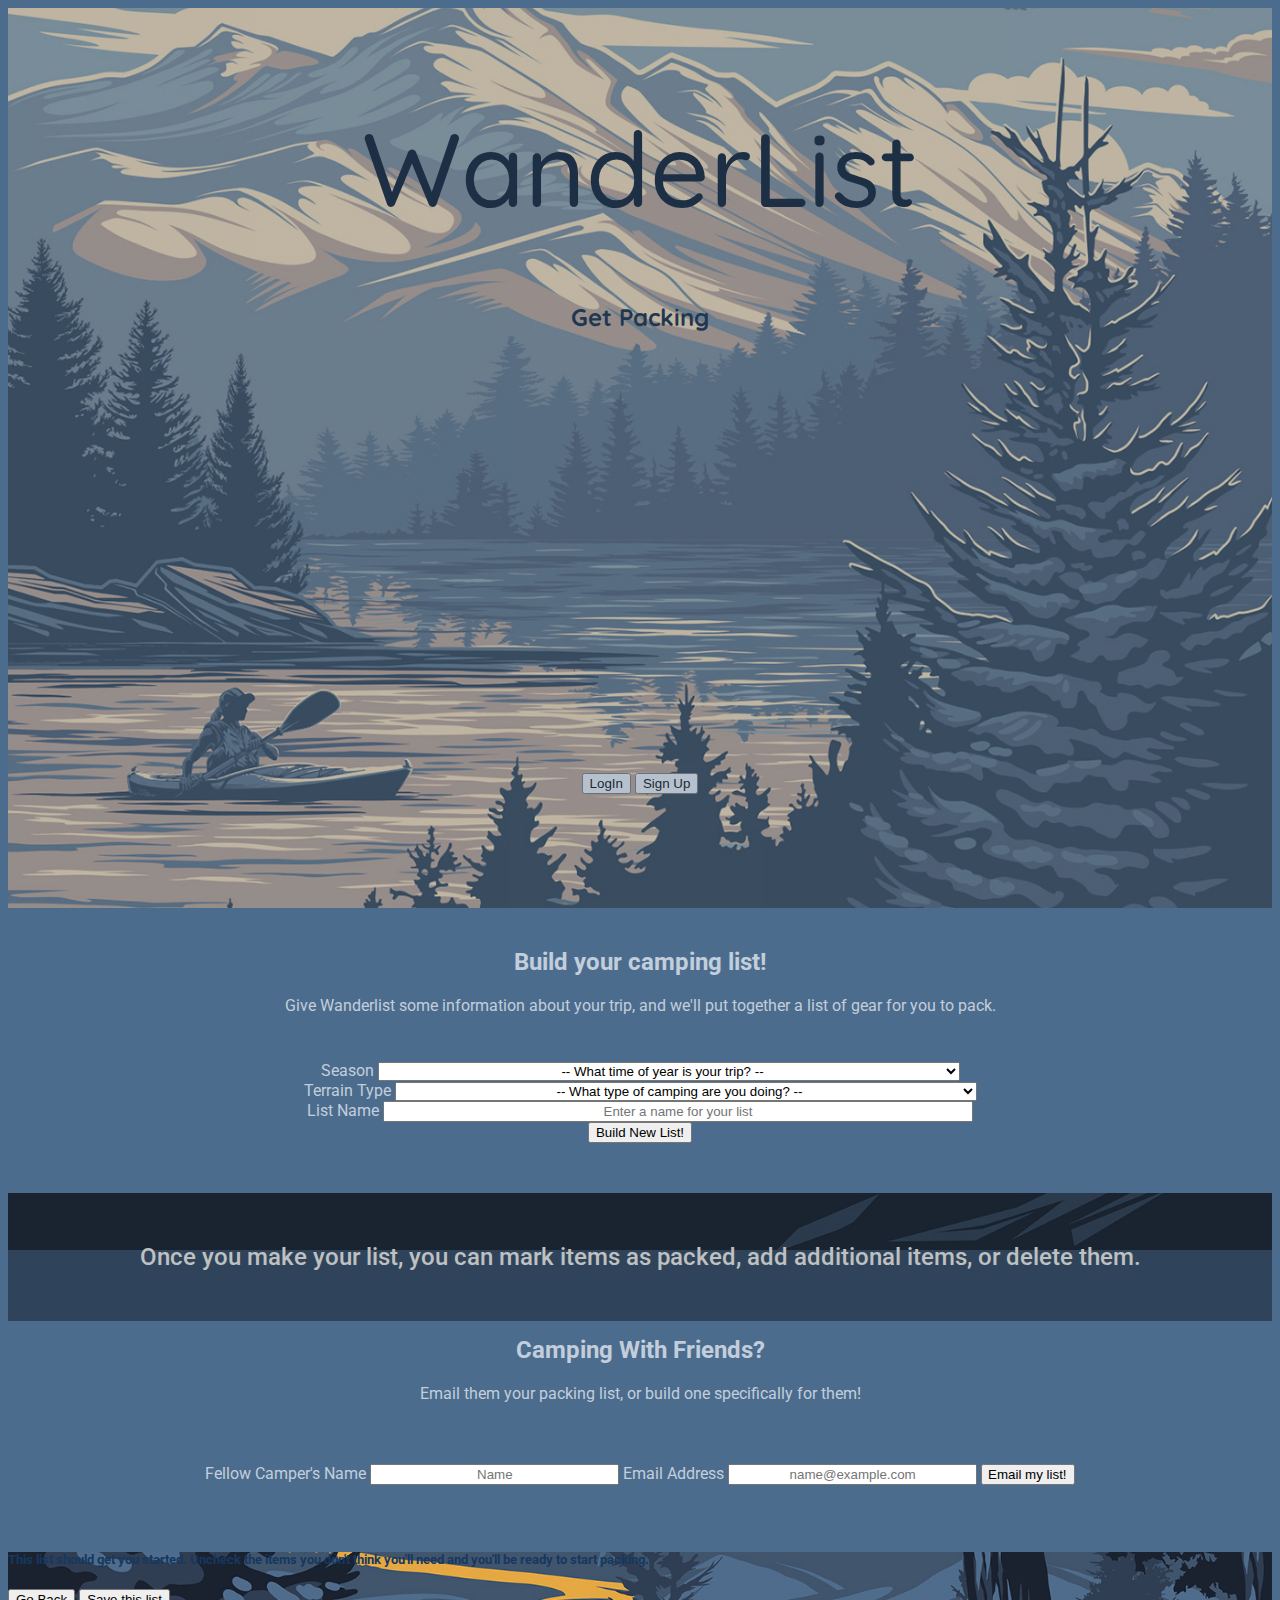
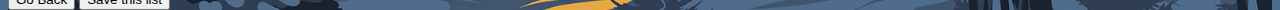
==== commit cff74654: "Merge pull request #32 from heatherzurek/heather" ====
--- a/index.html
+++ b/index.html
@@ -93,7 +93,7 @@
 
         </div>
       </div>
-      <div class="form-group">
+      <!-- <div class="form-group">
 
         <form id="camperForm">
           <output id="camperSubmissions" class="hidden">
@@ -105,7 +105,7 @@
           <input type="email" class="form-control" id="emailAddressInput" placeholder="name@example.com">
           <button type="button" name="button" id="camperSubmit">Email my list!</button>
         </form>
-      </div>
+      </div> -->
     </div>
       <!-- Button trigger modal -->
       <!-- <button type="button" class="btn btn-primary" data-toggle="modal" data-target="#listModal">
